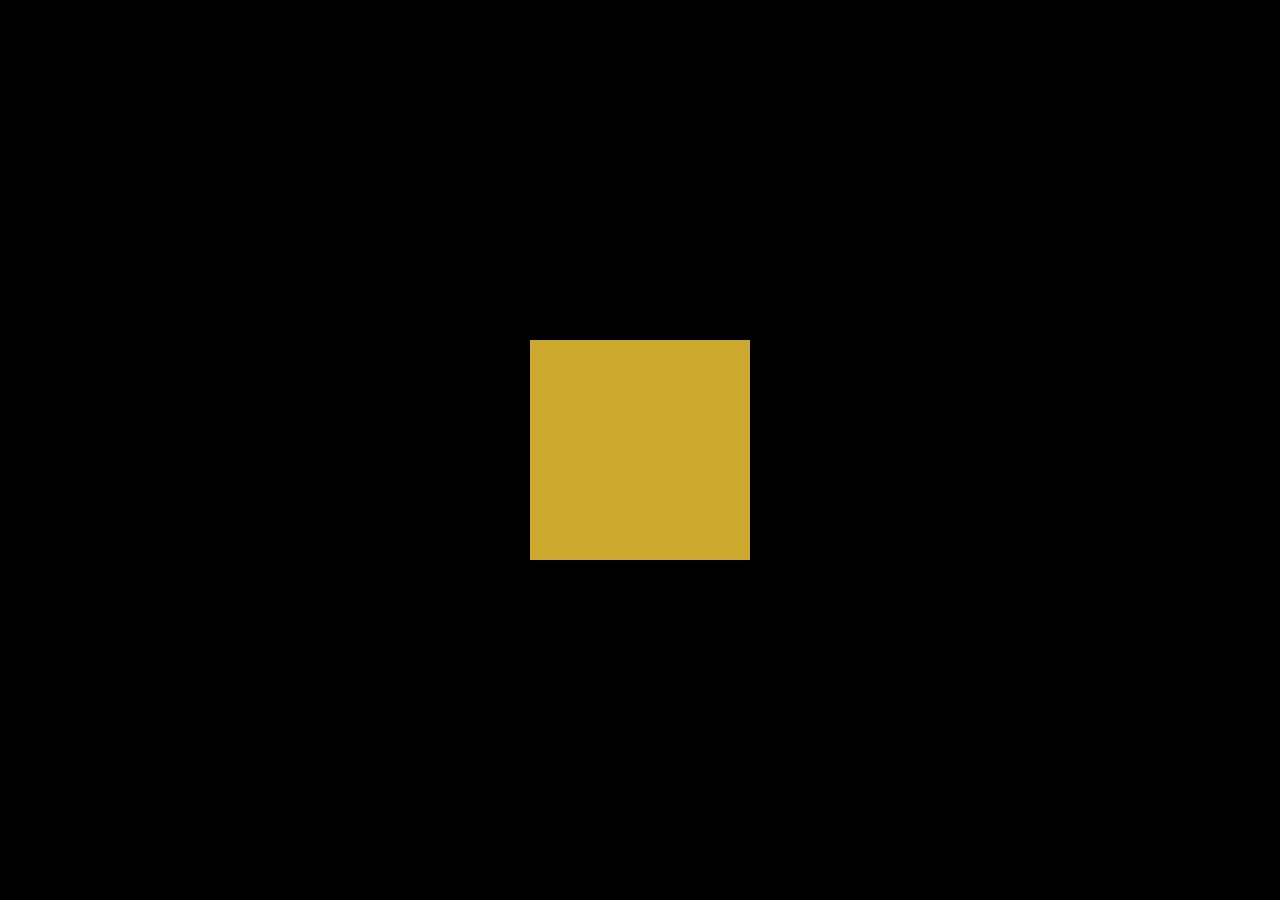
==== cr/cr.html @ 6e0e2a3d "Add files via upload" ====
<!DOCTYPE html>
<html lang="en">
<head>
    <meta charset="UTF-8">
    <meta http-equiv="X-UA-Compatible" content="IE=edge">
    <meta name="viewport" content="width=device-width, initial-scale=1.0">
    <title>Document</title>
    <link rel="stylesheet" href="cr.css">
    <div class="pulse">
        <div></div>

    </div>
</head>
<body>
    
</body>
</html>
---- cr/cr.css ----
*{
margin: 0;
padding: 0;
box-sizing: 0;
}
body{
    display: flex;
    justify-content: center;
    align-items: center;
    min-height: 100vh;
    background-color: rgb(0, 0, 0);
    overflow: hidden;
}

.pulse {
    margin: 100px;
    display: block;
    width: 220px;
    height: 220px;
    border-width: 22px;
    border: rgba(241, 199, 47, 0.4);
    background-color: #cca92c;
    cursor: pointer;
    box-shadow: 0 0 0 rgba(204,169,44, 0.4);    
    animation:pulse 2s infinite;
}
.pulse:hover{
    animation:none
}
@-webkit-keyframes pulse{
    0%{
        -webkit-box-shadow: 0 0 0 0 rgba(204,169,44, 0.4);
    
    }
    70% {
        -webkit-box-shadow: 0 0 0 100px rgba(204,169,44, 0);
    }
    100%{
        -webkit-box-shadow: 0 0 0 0 rgba(204,169,44, 0);

    }
}
@keyframes pulse {
    0%{
        -moz-box-shadow: 0 0 0 0 rgba(204,169,44, 0.4);
        box-shadow: 0 0 0 0 rgba(204,169,44, 0.4);

    }
    70%{
        -moz-box-shadow:0 0 0 100px rgba(204,169,44, 0);
        box-shadow:0 0 0 100px rgba(204,169,44, 0);


    }
    100%{
        -moz-box-shadow: 0 0 0 0 rgba(204,169,44, 0);
        box-shadow: 0 0 0 0 rgba(204,169,44, 0);

    }
}
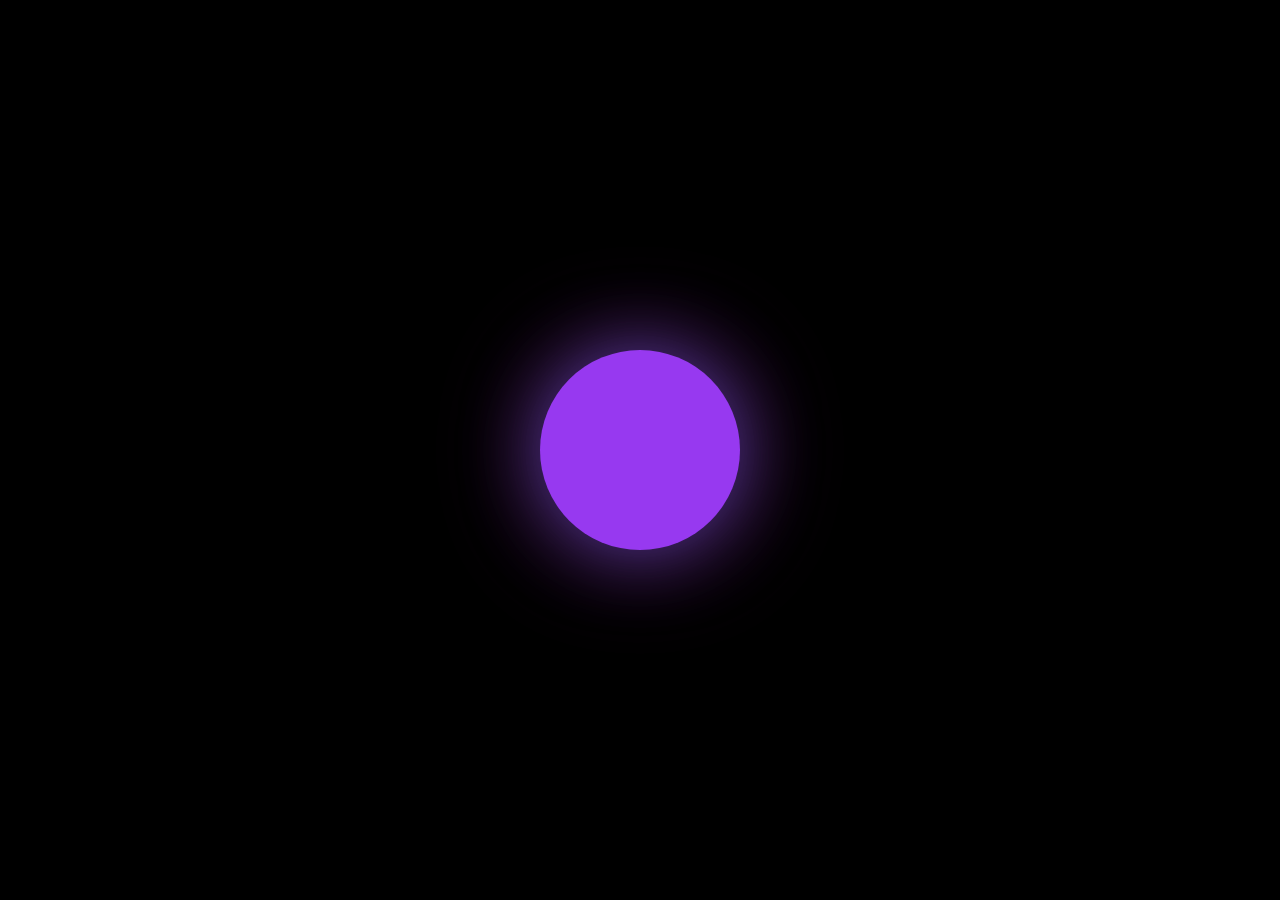
==== commit 01878326: "Add files via upload" ====
--- a/cr/cr.html
+++ b/cr/cr.html
@@ -4,14 +4,12 @@
     <meta charset="UTF-8">
     <meta http-equiv="X-UA-Compatible" content="IE=edge">
     <meta name="viewport" content="width=device-width, initial-scale=1.0">
-    <title>Document</title>
-    <link rel="stylesheet" href="cr.css">
-    <div class="pulse">
-        <div></div>
-
-    </div>
+    <title>CONTROL ARBEIT</title>
+    <link rel="stylesheet" href="cr.css"> 
 </head>
-<body>
+<body> 
     
+<div id="krug" class="krug" onclick="clickKrug();"></div>
+    <script src="cr.js"></script>
 </body>
 </html>--- a/cr/cr.css
+++ b/cr/cr.css
@@ -1,62 +1,67 @@
 *{
-margin: 0;
-padding: 0;
-box-sizing: 0;
+    margin: 0;
+    padding: 0;
+    box-sizing: border-box;
 }
 body{
+        display: flex;
+        position: relative;
+        justify-content: center;
+        min-height: 100vh;
+        align-items: center;
+        background-color: rgb(0, 0, 0);
+}
+@keyframes krug {
+    
+    0% {
+        
+        transform: scale(1);
+    }    
+    25% {
+        
+        transform: scale(1.1);
+    }
+    50%{
+        
+         transform: scale(1.3);
+    }
+    75%{
+    transform: scale(1.1);
+    }
+    100%{
+        
+    transform: scale(1);
+    }
+}
+
+
+.krug{
+height: 200px;
+width: 200px;
+border-radius: 50%;
+animation: krug 3s infinite ease-in-out alternate-reverse;
+background-color: rgb(151, 57, 240);
+box-shadow: 
+0 0 0  rgb(21, 255, 0, .10),
+0 0 75px  rgba(81, 89, 214, .50),
+0 0 100px  rgba(206, 46, 206, .50),
+0 0 200px rgba(2, 39, 77, .100),
+0 0 400px  rgba(0, 128, 85, .100);
+
+}
+
+.box{
+    position: relative;
     display: flex;
     justify-content: center;
     align-items: center;
-    min-height: 100vh;
-    background-color: rgb(0, 0, 0);
-    overflow: hidden;
+    width: 100%;
+    -webkit-box-reflect: below 1px linear-gradient(transparent, rgb(21, 255, 0, .10));
 }
 
-.pulse {
-    margin: 100px;
-    display: block;
-    width: 220px;
-    height: 220px;
-    border-width: 22px;
-    border: rgba(241, 199, 47, 0.4);
-    background-color: #cca92c;
-    cursor: pointer;
-    box-shadow: 0 0 0 rgba(204,169,44, 0.4);    
-    animation:pulse 2s infinite;
+.container {
+    position: relative;
+    width: 100%;
+    transform: rotate(0deg);
 }
-.pulse:hover{
-    animation:none
-}
-@-webkit-keyframes pulse{
-    0%{
-        -webkit-box-shadow: 0 0 0 0 rgba(204,169,44, 0.4);
-    
-    }
-    70% {
-        -webkit-box-shadow: 0 0 0 100px rgba(204,169,44, 0);
-    }
-    100%{
-        -webkit-box-shadow: 0 0 0 0 rgba(204,169,44, 0);
-
-    }
-}
-@keyframes pulse {
-    0%{
-        -moz-box-shadow: 0 0 0 0 rgba(204,169,44, 0.4);
-        box-shadow: 0 0 0 0 rgba(204,169,44, 0.4);
-
-    }
-    70%{
-        -moz-box-shadow:0 0 0 100px rgba(204,169,44, 0);
-        box-shadow:0 0 0 100px rgba(204,169,44, 0);
-
-
-    }
-    100%{
-        -moz-box-shadow: 0 0 0 0 rgba(204,169,44, 0);
-        box-shadow: 0 0 0 0 rgba(204,169,44, 0);
-
-    }
-}
-
-    + 